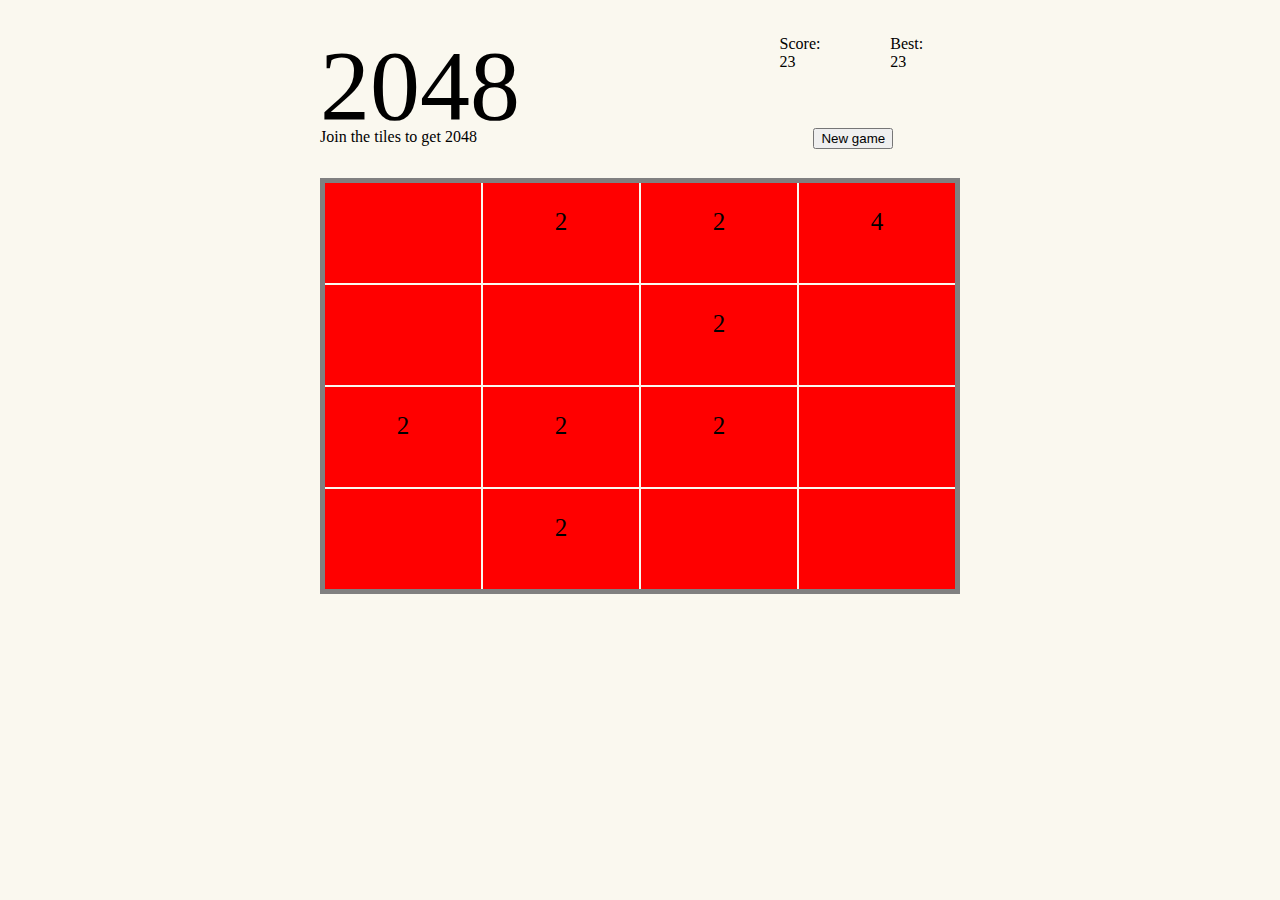
==== 2048/index.html @ 076c65e4 "1.0" ====
<!DOCTYPE html>
<html>
    <head>
        <title>2048</title>
        <link rel="stylesheet" href="style.css">
    </head>
    <body>
        <div id="heading">
            <div id="title">2048</div>
            <div id="subtitle">Join the tiles to get 2048</div>
            <div id="score_value">Score:<br/> <span>23</span></div>
            <div id="best_value">Best:<br/> <span >23</span></div>
            <div id="new_game"><button type='button' id="new_game_btn" >New game</button></div>
        </div>
        <div id="grid">
                <div id="00" class="cell r1"></div>    
                <div id="01" class="cell r1">2</div>
                <div id="02" class="cell r1">2</div>
                <div id="03" class="cell r1">4</div>
                <div id="10" class="cell r2"></div>
                <div id="11" class="cell r2"></div>
                <div id="12" class="cell r2">2</div>
                <div id="13" class="cell r2"></div>
                <div id="20" class="cell r3">2</div>
                <div id="21" class="cell r3">2</div>
                <div id="22" class="cell r3">2</div>
                <div id="23" class="cell r3"></div>            
                <div id="30" class="cell r4"></div>
                <div id="31" class="cell r4">2</div>
                <div id="32" class="cell r4"></div>
                <div id="33" class="cell r4"></div>
        </div>
        <script type="text/javascript" src="helper_functions.js" ></script>
        <script type="text/javascript" src="MergeFunctions.js" ></script>

        <script type="text/javascript" src="script.js" ></script>
    </body>
</html>
---- 2048/style.css ----
html, body{
    background-color: #faf8ef;
}
body{
    margin-left:25%;
    margin-right: 25%;
}
/*
Heading
*/
#heading{
    display:grid;
    grid-template-columns:4fr 1fr 1fr ;
    grid-template-rows: 50px 50px 50px;
    padding-top:20px;
}

#title{
    font-size: 100px;
    grid-row:1/3;
    grid-column:1/2;
}
#subtitle{
    grid-row:3/4;
}
#score_value, #best_value{
    justify-self:center;
    align-self:center;
}
#score_value{
    grid-row:1/2;
    grid-column:2/3;
}
#best_value{
    grid-row:1/2;
    grid-column:3/4;
}
#new_game{
    grid-row:3/4;
    grid-column:2/4;
    justify-self:center;
    align-self:start;
}
#grid{
   display:grid;
   grid-template-columns: 2fr 2fr 2fr 2fr;
   grid-template-rows: 100px 100px 100px 100px;
   grid-gap:2px;
   border:solid 5px gray;
}
.cell{
    background-color: red;
    text-align: center;
    padding:25px;
    font-size:25px;
   }
/* styling created according to flexbox
.r1{    
   display:flex;
    flex-wrap: no-wrap;
   
}
.cell{
    min-width: 200px;
    width:15%;
    height:100px;
    padding:10px;
    border: solid 1px orange;
}
 */
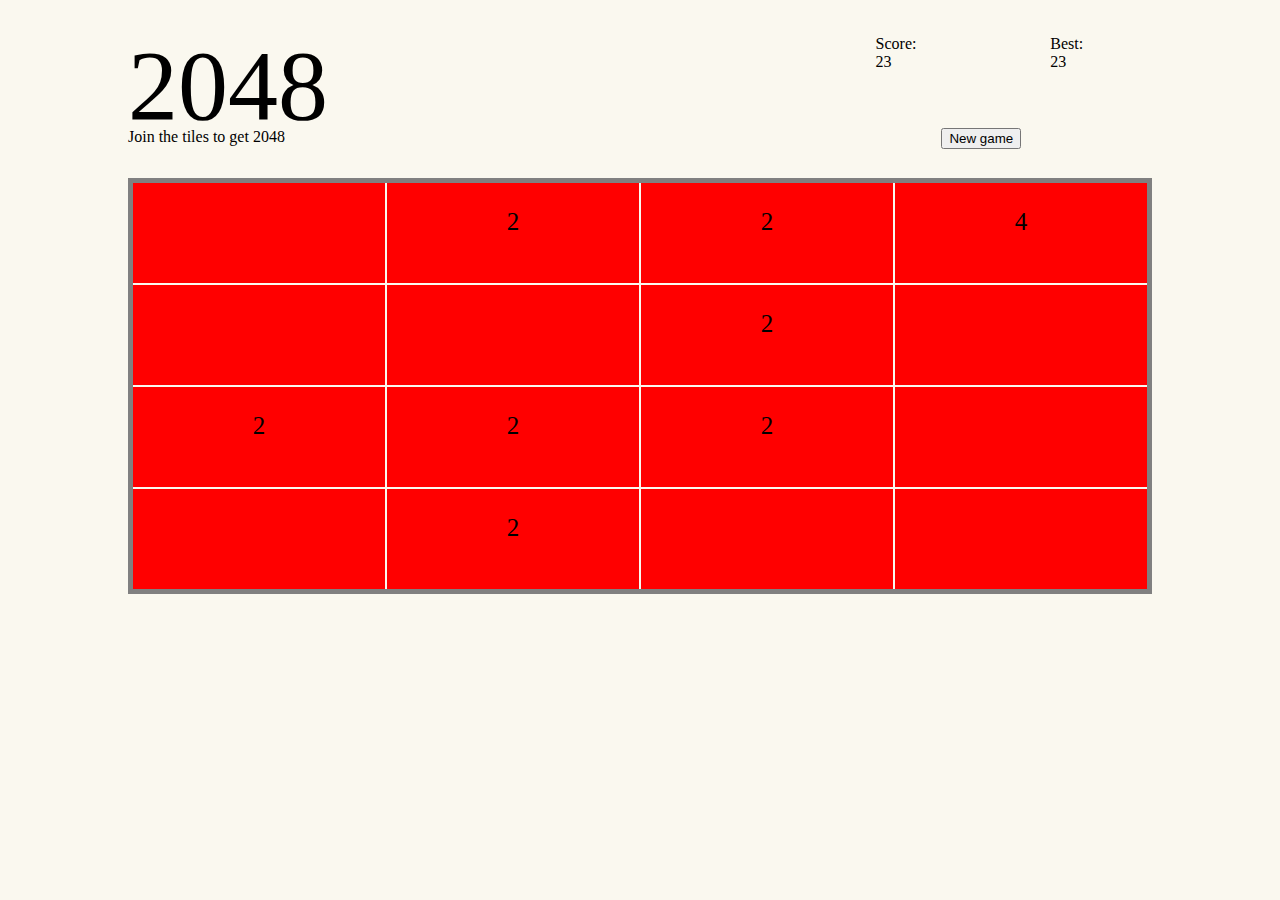
==== commit eb04efcd: "Minor changes" ====
--- a/2048/index.html
+++ b/2048/index.html
@@ -8,7 +8,7 @@
         <div id="heading">
             <div id="title">2048</div>
             <div id="subtitle">Join the tiles to get 2048</div>
-            <div id="score_value">Score:<br/> <span>23</span></div>
+            <div id="score_value">Score:<br/> <span id="score">23</span></div>
             <div id="best_value">Best:<br/> <span >23</span></div>
             <div id="new_game"><button type='button' id="new_game_btn" >New game</button></div>
         </div>
@@ -31,6 +31,7 @@
                 <div id="33" class="cell r4"></div>
         </div>
         <script type="text/javascript" src="helper_functions.js" ></script>
+        <script type="text/javascript" src="scoreCalculator.js" ></script>
         <script type="text/javascript" src="MergeFunctions.js" ></script>
 
         <script type="text/javascript" src="script.js" ></script>
--- a/2048/style.css
+++ b/2048/style.css
@@ -54,17 +54,11 @@
     padding:25px;
     font-size:25px;
    }
-/* styling created according to flexbox
-.r1{    
-   display:flex;
-    flex-wrap: no-wrap;
-   
-}
-.cell{
-    min-width: 200px;
-    width:15%;
-    height:100px;
-    padding:10px;
-    border: solid 1px orange;
-}
- */+/*media breakpoint
+*/
+@media screen and (min-width: 700px) {
+    body{
+        margin-left:10%;
+        margin-right: 10%;
+    }   
+}